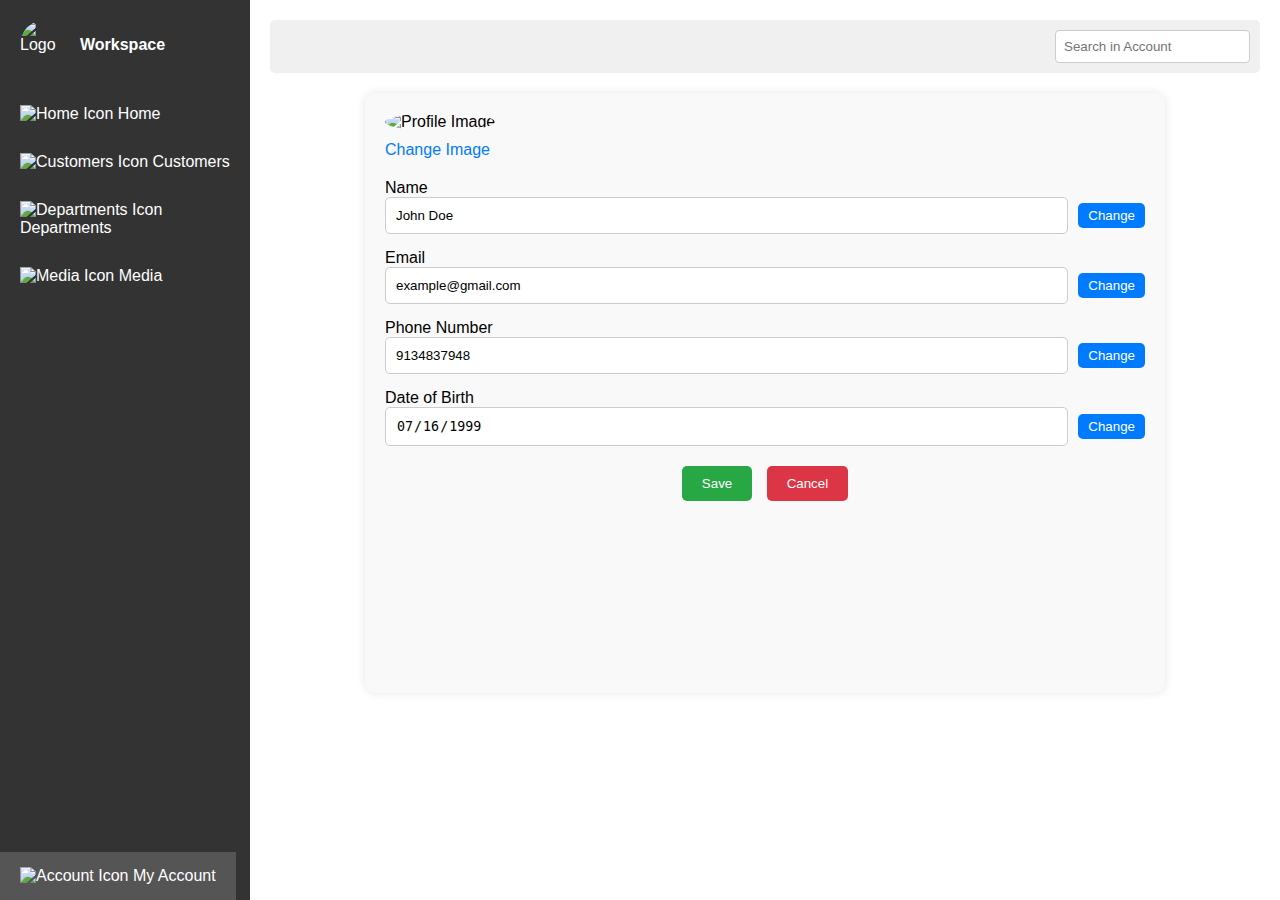
==== account.html @ 1a446918 "Add files via upload" ====
<!DOCTYPE html>
<html lang="en">
<head>
    <meta charset="UTF-8">
    <meta name="viewport" content="width=device-width, initial-scale=1.0">
    <title>Account Page</title>
    <link rel="stylesheet" href="styles.css">
</head>
<body>
    <div class="sidebar">
        <div class="logo">
            <img src="logo.png" alt="Logo">
            <span class="bold">Workspace</span>
        </div>
        <a href="index.html"><img src="home_icon.png" alt="Home Icon"> Home</a>
        <a href="customers.html"><img src="customers_icon.png" alt="Customers Icon"> Customers</a>
        <a href="departments.html"><img src="departments_icon.png" alt="Departments Icon"> Departments</a>
        <a href="media.html"><img src="media_icon.png" alt="Media Icon"> Media</a>
        <a href="account.html" class="active bottom"><img src="account_icon.png" alt="Account Icon"> My Account</a>
    </div>
    <div class="content">
        <div class="top-bar">
            <input type="text" placeholder="Search in Account">
        </div>
        <div class="container">
            <!-- Profile Image Container -->
            <div class="profile-image-container">
                <img id="profileImage" src="path-to-default-image.jpg" alt="Profile Image">
                <input type="file" id="imageUpload" style="display:none;">
                <label for="imageUpload" class="edit-icon">
                    <i class="fa fa-pencil"></i> Change Image
                </label>
            </div>
            
            <form id="accountForm">
                <div class="form-group">
                    <label for="name">Name</label>
                    <div class="input-container">
                        <input type="text" id="name" value="John Doe" readonly>
                        <button type="button" class="edit-btn" onclick="editField('name')">Change</button>
                    </div>
                </div>
                <div class="form-group">
                    <label for="email">Email</label>
                    <div class="input-container">
                        <input type="email" id="email" value="example@gmail.com" readonly>
                        <button type="button" class="edit-btn" onclick="editField('email')">Change</button>
                    </div>
                </div>
                <div class="form-group">
                    <label for="phone">Phone Number</label>
                    <div class="input-container">
                        <input type="text" id="phone" value="9134837948" readonly>
                        <button type="button" class="edit-btn" onclick="editField('phone')">Change</button>
                    </div>
                </div>
                <div class="form-group">
                    <label for="dob">Date of Birth</label>
                    <div class="input-container">
                        <input type="date" id="dob" value="1999-07-16" readonly>
                        <button type="button" class="edit-btn" onclick="editField('dob')">Change</button>
                    </div>
                </div>
                
                <div class="button-group">
                    <button type="button" class="btn save-btn" onclick="saveForm()">Save</button>
                    <button type="button" class="btn cancel-btn" onclick="clearForm()">Cancel</button>
                </div>
            </form>
        </div>
    </div>

    <script src="scripts.js"></script>
</body>
</html>
---- styles.css ----
* {
    margin: 0;
    padding: 0;
    box-sizing: border-box;
}

body {
    font-family: Arial, sans-serif;
}

/* Sidebar */
.sidebar {
    width: 250px;
    background-color: #333;
    color: white;
    height: 100vh;
    position: fixed;
    top: 0;
    left: 0;
    overflow-y: auto;
}

.sidebar .logo {
    padding: 20px;
    display: flex;
    align-items: center;
}

.sidebar .logo img {
    width: 50px;
    height: 50px;
    border-radius: 50%;
    margin-right: 10px;
}

.sidebar .bold {
    font-weight: bold;
}

.sidebar a {
    display: block;
    color: white;
    padding: 15px 20px;
    text-decoration: none;
}

.sidebar a.active {
    background-color: #555;
}

.sidebar a:hover {
    background-color: #555;
}

.sidebar .bottom {
    position: absolute;
    bottom: 0;
}

/* Content area */
.content {
    margin-left: 250px;
    padding: 20px;
}

.top-bar {
    display: flex;
    justify-content: flex-end;
    margin-bottom: 20px;
    background-color: #f0f0f0;
    padding: 10px;
    border-radius: 5px;
}

.top-bar input[type="text"] {
    padding: 8px;
    border-radius: 4px;
    border: 1px solid #ccc;
}

.top-bar button {
    padding: 8px 15px;
    margin-left: 10px;
    border: none;
    border-radius: 4px;
    background-color: #007bff;
    color: white;
    cursor: pointer;
}

.top-bar button:hover {
    background-color: #0056b3;
}

.summary {
    display: flex;
    margin-bottom: 20px;
}

.summary .box {
    flex: 1;
    height: 80px;
    padding: 10px;
    margin-right: 10px;
    text-align: center;
    background-color: #f0f0f0;
    border: 1px solid #ccc;
}

.rounded {
    border-radius: 10px;
}

table {
    width: 100%;
    border-collapse: collapse;
    margin-bottom: 20px;
    border: 1px solid #ccc;
}

table th, table td {
    padding: 10px;
    text-align: left;
    border: 1px solid #ccc;
}

/*table th {
    background-color: #f0f0f0; // Background color 
    position: sticky; // Stick to top when scrolling 
    top: 0; // Stick to top 
    z-index: 1; // Ensure it's above table borders 
}*/

.media-heading {
    background-color: #f0f0f0;
    padding: 10px;
    text-align: center;
}

.media-container {
    display: flex;
    flex-wrap: wrap;
    margin-bottom: 20px;
}

.media-box {
    flex: 1 0 22%;
    height: 80px;
    padding: 10px;
    margin-right: 10px;
    margin-bottom: 10px;
    text-align: center;
    background-color: #f0f0f0;
    border: 1px solid #ccc;
}

.media-box1 {
    flex: 1 0 30%;
    height: 100px;
    padding: 10px;
    margin-right: 10px;
    margin-bottom: 10px;
    text-align: center;
    background-color: #f0f0f0;
    border: 1px solid #ccc;
    border-radius: 10px;
}

.navigator {
    margin-top: 20px;
    text-align: center;
}

.navigator button {
    background-color: #333;
    color: white;
    border: none;
    padding: 10px 20px;
    margin: 0 5px;
    cursor: pointer;
}

.navigator button:hover {
    background-color: #555;
}

.container {
    max-width: 800px;
    height: 600px; 
    margin: auto;
    padding: 20px;
    border-radius: 10px;
    background-color: #f9f9f9;
    box-shadow: 0 0 10px rgba(0, 0, 0, 0.1);
    display: flex;
    flex-direction: column;
}

.profile-image-container {
    text-align: left;
    margin-bottom: 20px;
    position: relative;
    left: 0;
    top: 0;
}

.profile-image-container img {
    width: 150px;
    height: 150px;
    border-radius: 50%;
    object-fit: cover;
}

.profile-image-container .edit-icon {
    display: block;
    margin-top: 10px;
    cursor: pointer;
    color: #007bff;
}

.form-group {
    margin-bottom: 15px;
}

.label {
    display: block;
    margin-bottom: 5px;
}

.input-container {
    display: flex;
    align-items: center;
    position: relative;
}

.input-container input {
    width: 100%;
    padding: 10px;
    border: 1px solid #ccc;
    border-radius: 5px;
    margin-right: 10px;
}

.edit-btn {
    padding: 5px 10px;
    border: none;
    background-color: #007bff;
    color: white;
    cursor: pointer;
    border-radius: 5px;
}

.button-group {
    text-align: center;
    margin-top: 20px;
}

.button-group .btn {
    padding: 10px 20px;
    margin: 0 5px;
    border: none;
    border-radius: 5px;
    cursor: pointer;
}

.button-group .save-btn {
    background-color: #28a745;
    color: #fff;
}

.button-group .cancel-btn {
    background-color: #dc3545;
    color: #fff;
}

form button:hover {
    background-color: #555;
}

/* Responsive adjustments */
@media (max-width: 768px) {
    .sidebar {
        width: 200px;
    }

    .content {
        margin-left: 200px;
    }

    .media-box {
        flex: 1 0 45%; 
    }
}

@media (max-width: 480px) {
    .sidebar {
        width: 150px;
    }

    .content {
        margin-left: 150px;
    }

    .media-box {
        flex: 1 0 100%; 
    }
}
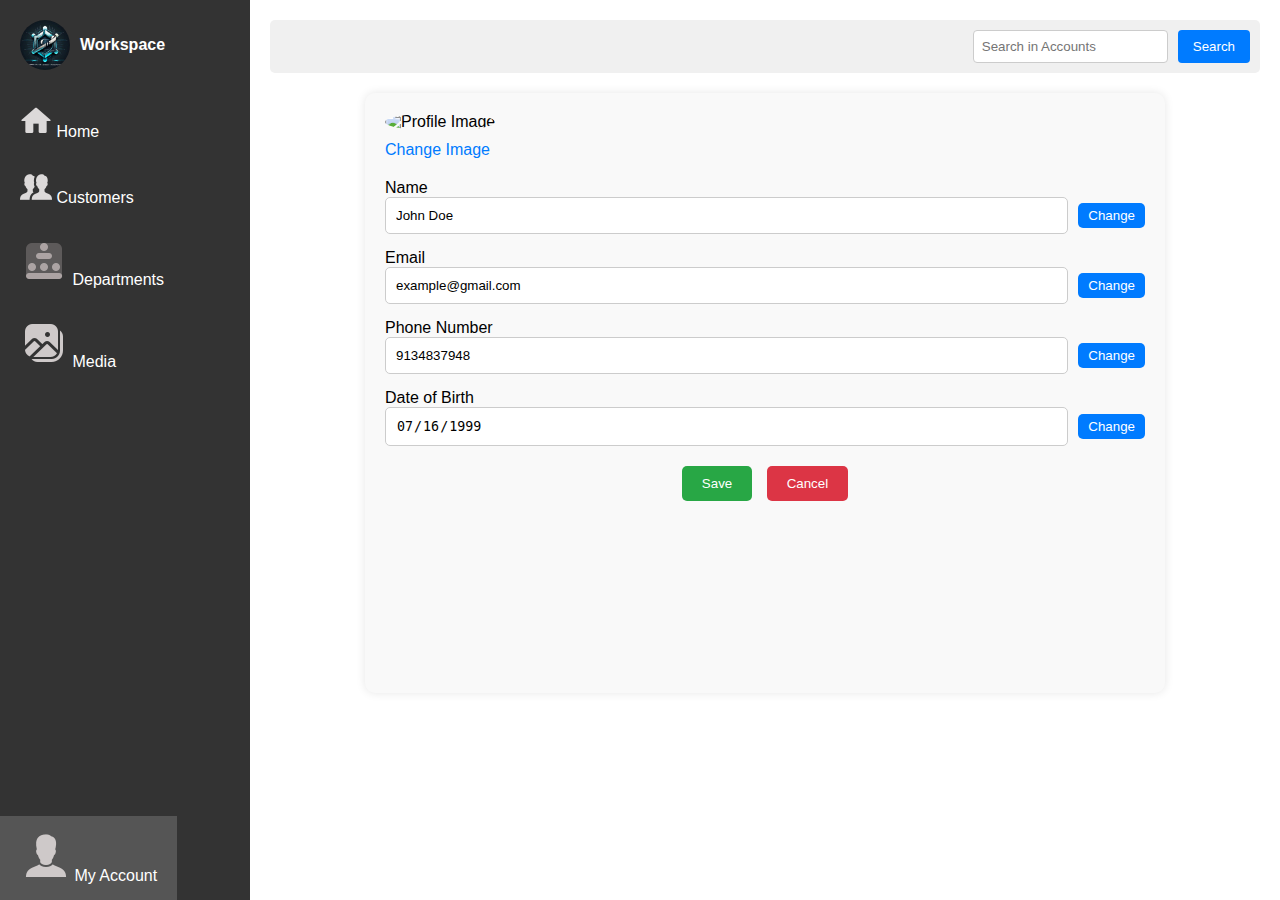
==== commit 1494ff31: "Update account.html" ====
--- a/account.html
+++ b/account.html
@@ -9,7 +9,7 @@
 <body>
     <div class="sidebar">
         <div class="logo">
-            <img src="logo.png" alt="Logo">
+            <img src="logo.jpeg" alt="Logo">
             <span class="bold">Workspace</span>
         </div>
         <a href="index.html"><img src="home_icon.png" alt="Home Icon"> Home</a>
@@ -20,7 +20,8 @@
     </div>
     <div class="content">
         <div class="top-bar">
-            <input type="text" placeholder="Search in Account">
+            <input type="text" id="search-input" placeholder="Search in Accounts">
+            <button id="search-button">Search</button>
         </div>
         <div class="container">
             <!-- Profile Image Container -->
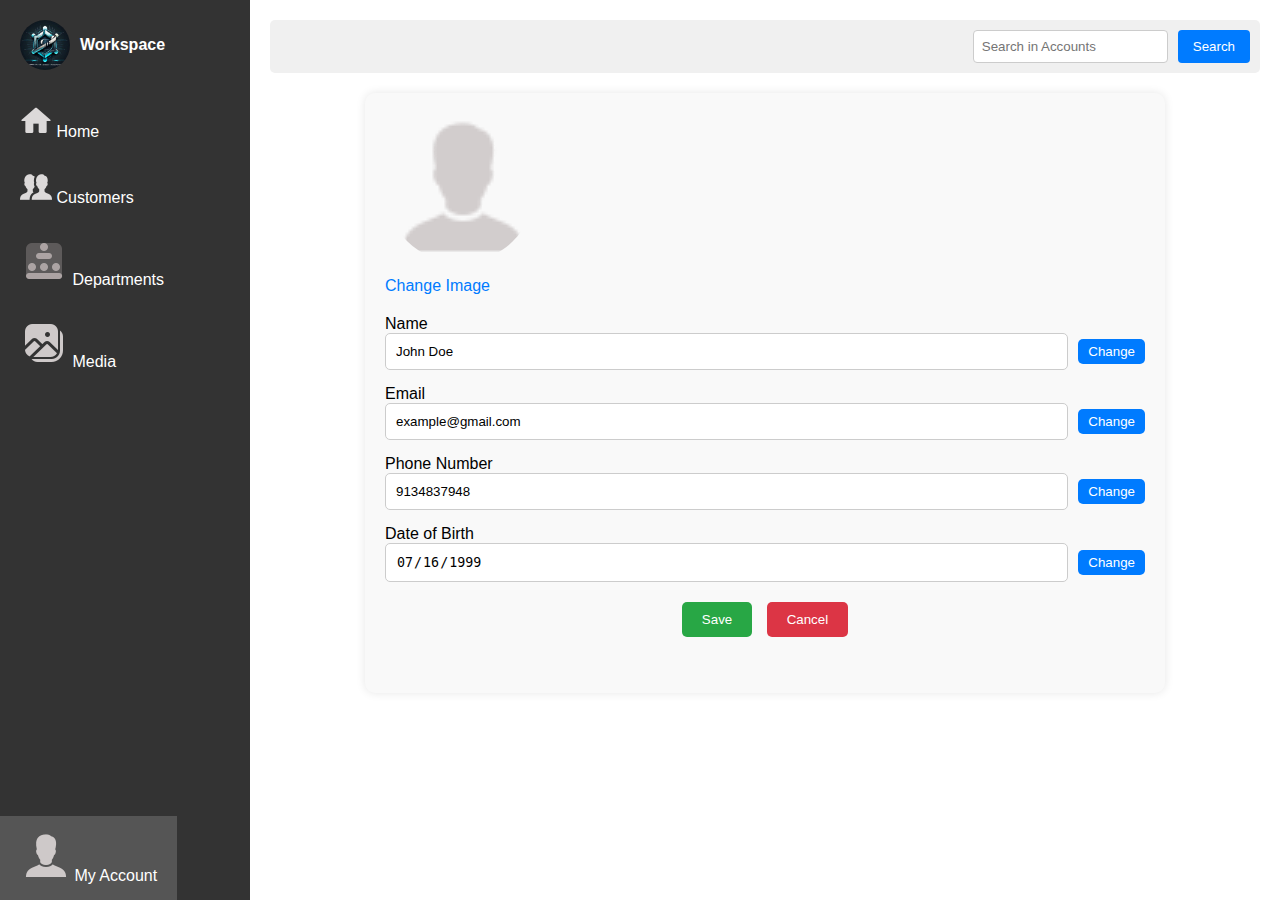
==== commit e0d3c5e6: "Update account.html" ====
--- a/account.html
+++ b/account.html
@@ -26,7 +26,7 @@
         <div class="container">
             <!-- Profile Image Container -->
             <div class="profile-image-container">
-                <img id="profileImage" src="path-to-default-image.jpg" alt="Profile Image">
+                <img id="profileImage" src="account_icon.png" alt="Profile Image">
                 <input type="file" id="imageUpload" style="display:none;">
                 <label for="imageUpload" class="edit-icon">
                     <i class="fa fa-pencil"></i> Change Image
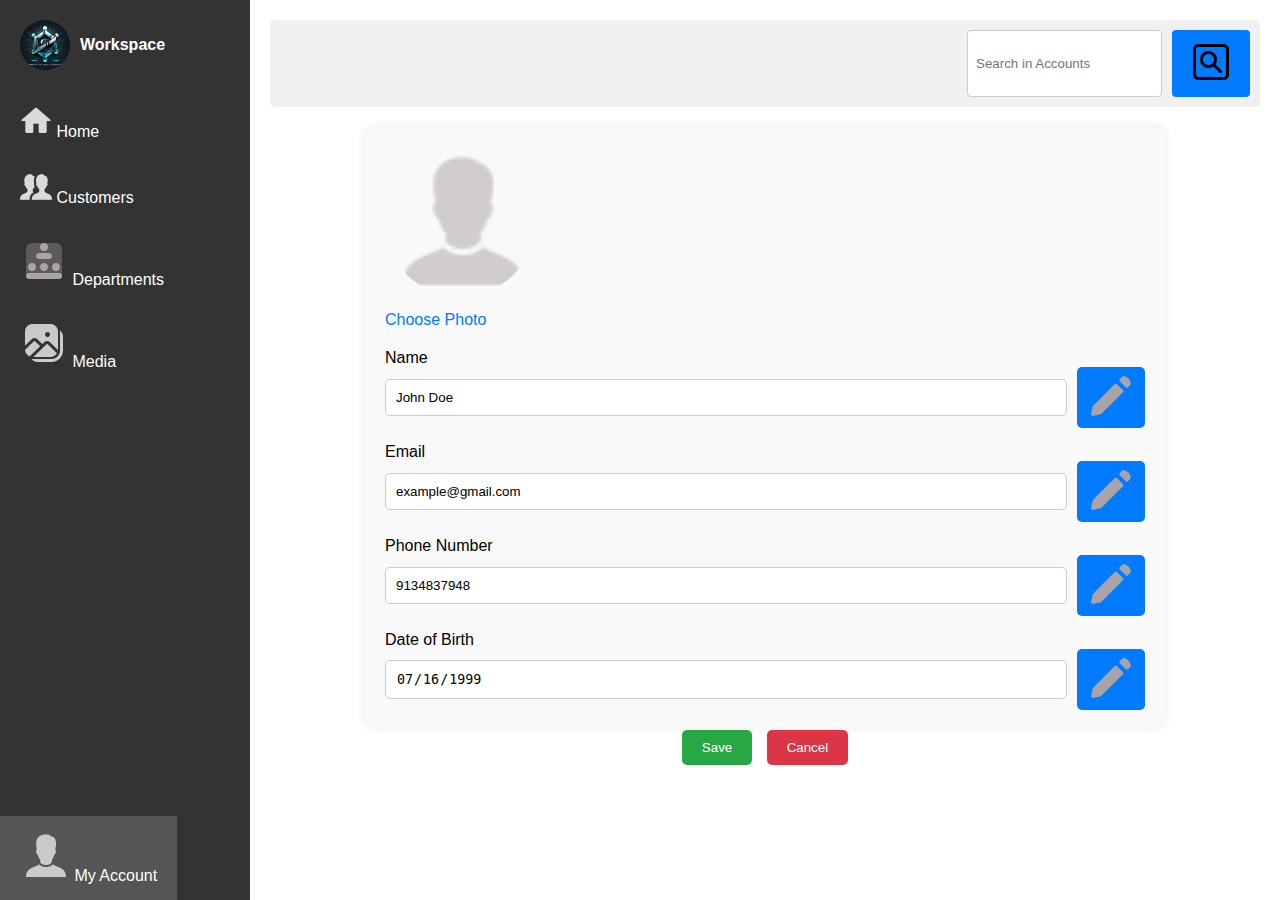
==== commit be49ddfc: "Update account.html" ====
--- a/account.html
+++ b/account.html
@@ -21,7 +21,7 @@
     <div class="content">
         <div class="top-bar">
             <input type="text" id="search-input" placeholder="Search in Accounts">
-            <button id="search-button">Search</button>
+            <button id="search-button"><img class="searcher" src="searcher_icon.png" alt="Search"></button>
         </div>
         <div class="container">
             <!-- Profile Image Container -->
@@ -29,7 +29,7 @@
                 <img id="profileImage" src="account_icon.png" alt="Profile Image">
                 <input type="file" id="imageUpload" style="display:none;">
                 <label for="imageUpload" class="edit-icon">
-                    <i class="fa fa-pencil"></i> Change Image
+                    <i class="fas fa-pencil-alt"></i> Choose Photo
                 </label>
             </div>
             
@@ -38,28 +38,28 @@
                     <label for="name">Name</label>
                     <div class="input-container">
                         <input type="text" id="name" value="John Doe" readonly>
-                        <button type="button" class="edit-btn" onclick="editField('name')">Change</button>
+                        <button type="button" class="edit-btn" onclick="editField('name')"><img src="pencil_icon.png" alt="Change"></button>
                     </div>
                 </div>
                 <div class="form-group">
                     <label for="email">Email</label>
                     <div class="input-container">
                         <input type="email" id="email" value="example@gmail.com" readonly>
-                        <button type="button" class="edit-btn" onclick="editField('email')">Change</button>
+                        <button type="button" class="edit-btn" onclick="editField('email')"><img src="pencil_icon.png" alt="Change"></button>
                     </div>
                 </div>
                 <div class="form-group">
                     <label for="phone">Phone Number</label>
                     <div class="input-container">
                         <input type="text" id="phone" value="9134837948" readonly>
-                        <button type="button" class="edit-btn" onclick="editField('phone')">Change</button>
+                        <button type="button" class="edit-btn" onclick="editField('phone')"><img src="pencil_icon.png" alt="Change"></button>
                     </div>
                 </div>
                 <div class="form-group">
                     <label for="dob">Date of Birth</label>
                     <div class="input-container">
                         <input type="date" id="dob" value="1999-07-16" readonly>
-                        <button type="button" class="edit-btn" onclick="editField('dob')">Change</button>
+                        <button type="button" class="edit-btn" onclick="editField('dob')"><img src="pencil_icon.png" alt="Change"></button>
                     </div>
                 </div>
                 
